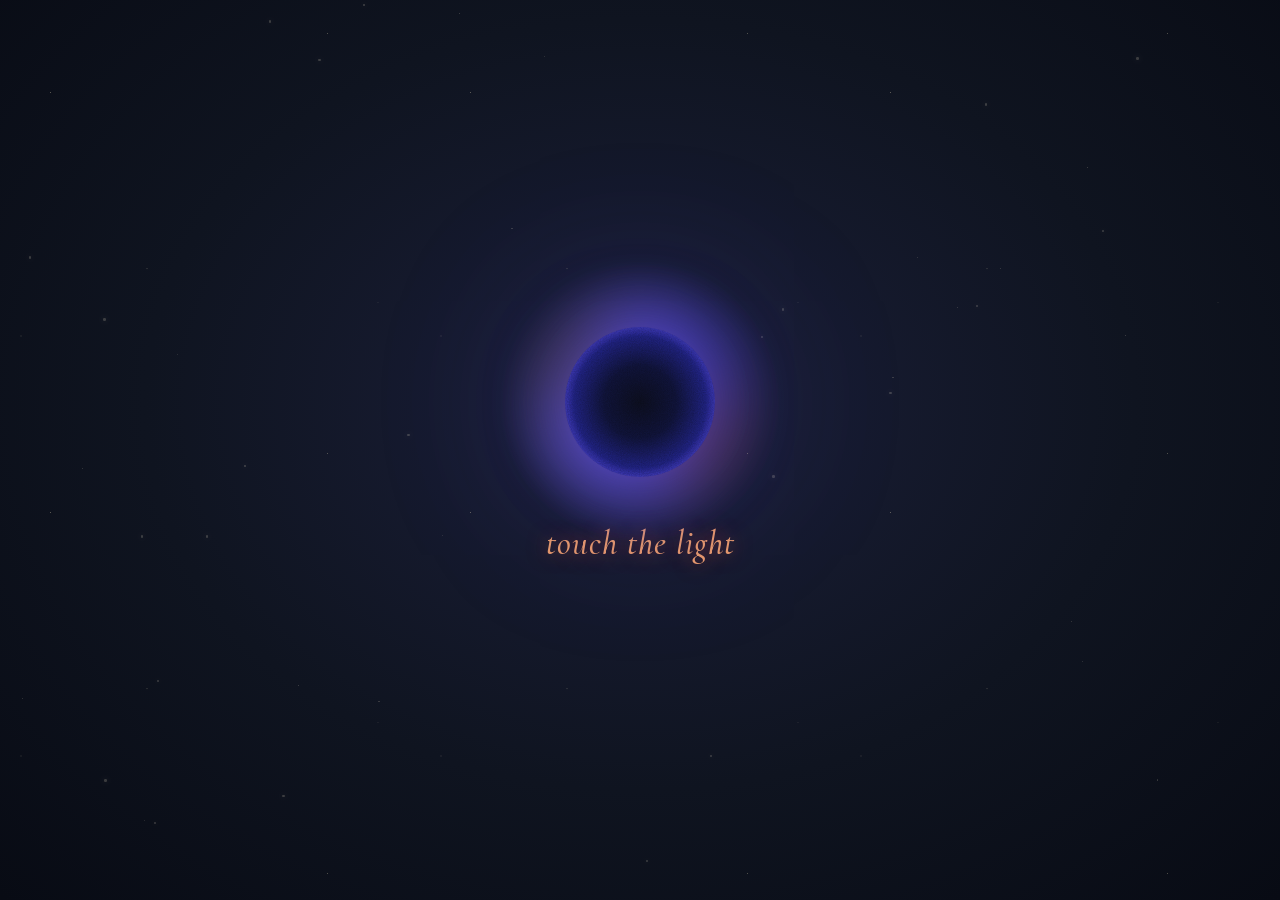
==== index.html @ 6b81ac53 "Add London Experimental Film Festival call Co-Authored-By: Claude Sonnet 5.5 <noreply@anthropic.com>" ====
<!doctype html>
<html lang="en">
<head>
<meta charset="utf-8">
<meta name="viewport" content="width=device-width, initial-scale=1">
<title>pour Lys</title>
<meta name="description" content="a tender little tracker for you">
<meta property="og:type" content="website">
<meta property="og:site_name" content="pour Lys">
<meta property="og:title" content="pour Lys">
<meta property="og:description" content="a tender little tracker for you">
<meta property="og:url" content="https://stepan-botarev.github.io/pour-lys/">
<meta property="og:image" content="https://stepan-botarev.github.io/pour-lys/og.jpg?v=2">
<meta property="og:image:type" content="image/jpeg">
<meta property="og:image:width" content="800">
<meta property="og:image:height" content="419">
<meta property="og:image:alt" content="pour Lys: a tender little tracker for you">
<meta name="twitter:card" content="summary_large_image">
<meta name="twitter:title" content="pour Lys">
<meta name="twitter:description" content="a tender little tracker for you">
<meta name="twitter:image" content="https://stepan-botarev.github.io/pour-lys/og.jpg?v=2">
<meta name="theme-color" content="#0f1420">
<link rel="preload" href="fonts/cormorantgaramond-italic-500.woff2" as="font" type="font/woff2" crossorigin>
<link rel="preload" href="fonts/spacemono-normal-400.woff2" as="font" type="font/woff2" crossorigin>
<link rel="icon" href="favicon.svg?v=1795093569" type="image/svg+xml">
<script src="gate.js?v=1795093569"></script>
<link rel="stylesheet" href="styles.css?v=1795093569">
</head>
<body>
<div class="sparkles" id="sparkles" aria-hidden="true"></div>
<div class="wrap">
  <header class="hero">
    <div>
      <h1>pour <span>Lys</span></h1>
    </div>
  </header>
  <main id="view"></main>
  <footer>from my trembling heart to yours</footer>
</div>
<dialog id="modal"></dialog>
<script src="config.js?v=1795093569"></script>
<script src="app.js?v=1795093569"></script>
</body>
</html>
---- styles.css ----
/* Pour Lys — night-film palette: ink-navy dark, Lumen Veil cream, Solar Resin peach,
   Ignition red and Majorelle blue. Light bleeds off every edge like halation on old film,
   with dust and grain over everything. */
@font-face { font-family: 'IBM Plex Mono'; font-weight: 500; font-display: swap; src: url(fonts/plexmono-cyrillic.woff2) format('woff2'); unicode-range: U+0301, U+0400-045F, U+0490-0491, U+04B0-04B1, U+2116; }
@font-face { font-family: 'IBM Plex Mono'; font-weight: 500; font-display: swap; src: url(fonts/plexmono-latin-ext.woff2) format('woff2'); unicode-range: U+0100-02BA, U+1E00-1EFF, U+20A0-20C4; }
@font-face { font-family: 'IBM Plex Mono'; font-weight: 500; font-display: swap; src: url(fonts/plexmono-latin.woff2) format('woff2'); unicode-range: U+0000-00FF, U+0131, U+2000-206F, U+20AC, U+2122; }

/* fonts served from this site, so they arrive fast and do not jump when they load */
@font-face { font-family: 'Cormorant Garamond'; font-style: italic; font-weight: 500; font-display: swap; src: url(fonts/cormorantgaramond-italic-500.woff2) format('woff2'); unicode-range: U+0000-00FF, U+0131, U+0152-0153, U+02BB-02BC, U+02C6, U+02DA, U+02DC, U+0304, U+0308, U+0329, U+2000-206F, U+20AC, U+2122, U+2191, U+2193, U+2212, U+2215, U+FEFF, U+FFFD; }
@font-face { font-family: 'Cormorant Garamond'; font-style: italic; font-weight: 600; font-display: swap; src: url(fonts/cormorantgaramond-italic-600.woff2) format('woff2'); unicode-range: U+0000-00FF, U+0131, U+0152-0153, U+02BB-02BC, U+02C6, U+02DA, U+02DC, U+0304, U+0308, U+0329, U+2000-206F, U+20AC, U+2122, U+2191, U+2193, U+2212, U+2215, U+FEFF, U+FFFD; }
@font-face { font-family: 'Cormorant Garamond'; font-style: normal; font-weight: 500; font-display: swap; src: url(fonts/cormorantgaramond-normal-500.woff2) format('woff2'); unicode-range: U+0000-00FF, U+0131, U+0152-0153, U+02BB-02BC, U+02C6, U+02DA, U+02DC, U+0304, U+0308, U+0329, U+2000-206F, U+20AC, U+2122, U+2191, U+2193, U+2212, U+2215, U+FEFF, U+FFFD; }
@font-face { font-family: 'Cormorant Garamond'; font-style: normal; font-weight: 600; font-display: swap; src: url(fonts/cormorantgaramond-normal-600.woff2) format('woff2'); unicode-range: U+0000-00FF, U+0131, U+0152-0153, U+02BB-02BC, U+02C6, U+02DA, U+02DC, U+0304, U+0308, U+0329, U+2000-206F, U+20AC, U+2122, U+2191, U+2193, U+2212, U+2215, U+FEFF, U+FFFD; }
@font-face { font-family: 'Space Mono'; font-style: normal; font-weight: 400; font-display: swap; src: url(fonts/spacemono-normal-400.woff2) format('woff2'); unicode-range: U+0000-00FF, U+0131, U+0152-0153, U+02BB-02BC, U+02C6, U+02DA, U+02DC, U+0304, U+0308, U+0329, U+2000-206F, U+20AC, U+2122, U+2191, U+2193, U+2212, U+2215, U+FEFF, U+FFFD; }
@font-face { font-family: 'Space Mono'; font-style: normal; font-weight: 700; font-display: swap; src: url(fonts/spacemono-normal-700.woff2) format('woff2'); unicode-range: U+0000-00FF, U+0131, U+0152-0153, U+02BB-02BC, U+02C6, U+02DA, U+02DC, U+0304, U+0308, U+0329, U+2000-206F, U+20AC, U+2122, U+2191, U+2193, U+2212, U+2215, U+FEFF, U+FFFD; }

:root {
  --bg: #0f1420;          /* ink navy */
  --bg-2: #151c2b;
  --lumen: #e6d7a8;       /* 01 Lumen Veil */
  --resin: #e89a6b;       /* 02 Solar Resin */
  --ember: #d93a1f;       /* 03 Ignition Trace */
  --hot: #ff5a36;
  --verdant: #6050dc;     /* 04 Majorelle blue */
  --leaf: #1f6b4e;
  --love: #ff6a5a;        /* hearts */
  --txt: #efe3bd;
  --muted: #a49c85;
  --line: rgba(230,215,168,.22);
  --ink: #14181f;
  --glow: rgba(255, 90, 54, .55);
  --glow-soft: rgba(255, 90, 54, .22);
  --font-body: 'Space Mono', 'IBM Plex Mono', ui-monospace, monospace;
  --font-head: 'Cormorant Garamond', 'Cormorant', Georgia, serif;
}

* { box-sizing: border-box; }
html { -webkit-text-size-adjust: 100%; background: var(--bg); overflow-x: hidden; max-width: 100%; overscroll-behavior-x: none; touch-action: pan-y pinch-zoom; }
html::before { content: ""; position: fixed; inset: 0; z-index: -1; pointer-events: none;
  background-image:
    radial-gradient(700px 480px at -4% 2%, rgba(217,58,31,.20), transparent 70%),
    radial-gradient(640px 520px at 104% 30%, rgba(96,80,220,.55), transparent 70%),
    radial-gradient(800px 520px at 60% 112%, rgba(232,154,107,.14), transparent 70%); }
body {
  margin: 0; min-height: 100vh; color: var(--txt); font: 400 14px/1.55 var(--font-body);
  overflow-x: hidden; max-width: 100%; touch-action: pan-y pinch-zoom;
}
/* film grain: a fine noise layer that jitters, plus dust specks */
body::before, body::after { content: ""; position: fixed; inset: 0; pointer-events: none; z-index: 100; }
body::before {
  opacity: .16; animation: grainShift 1.2s steps(4) infinite;
  background-image: url("data:image/svg+xml;utf8,<svg xmlns='http://www.w3.org/2000/svg' width='240' height='240'><filter id='n'><feTurbulence type='fractalNoise' baseFrequency='.85' numOctaves='2' stitchTiles='stitch'/><feColorMatrix values='0 0 0 0 .95  0 0 0 0 .9  0 0 0 0 .75  0 0 0 1.6 -.55'/></filter><rect width='100%' height='100%' filter='url(%23n)'/></svg>");
}
body::after {
  opacity: .55;
  background-image:
    radial-gradient(1px 1px at 12% 22%, rgba(239,227,189,.8), transparent 60%),
    radial-gradient(1px 1px at 78% 8%, rgba(239,227,189,.7), transparent 60%),
    radial-gradient(1.5px 1.5px at 35% 64%, rgba(239,227,189,.6), transparent 60%),
    radial-gradient(1px 1px at 90% 72%, rgba(239,227,189,.7), transparent 60%),
    radial-gradient(1px 1px at 55% 90%, rgba(239,227,189,.6), transparent 60%),
    radial-gradient(1.5px 1.5px at 5% 80%, rgba(239,227,189,.5), transparent 60%),
    radial-gradient(1px 1px at 66% 40%, rgba(239,227,189,.5), transparent 60%);
  background-size: 420px 420px; animation: dustPulse 9s ease-in-out infinite;
}
@keyframes grainShift { 0% { background-position: 0 0; } 25% { background-position: -22px 14px; } 50% { background-position: 18px -30px; } 75% { background-position: -40px -8px; } 100% { background-position: 0 0; } }
@keyframes grain { 0% { transform: translate(0,0); } 20% { transform: translate(-22px,14px); } 40% { transform: translate(18px,-30px); } 60% { transform: translate(-40px,-8px); } 80% { transform: translate(30px,26px); } 100% { transform: translate(0,0); } }
@keyframes dustPulse { 0%, 100% { opacity: .35; } 50% { opacity: .6; } }
@keyframes dust { 0% { background-position: 0 0; } 50% { background-position: 140px 90px; } 100% { background-position: -60px 200px; } }
@keyframes flick { 0%,100% { opacity: 1; } 47% { opacity: 1; } 48% { opacity: .86; } 50% { opacity: 1; } 78% { opacity: .93; } 80% { opacity: 1; } }
@keyframes breathe { 0%,100% { opacity: .85; } 50% { opacity: 1; } }
@keyframes flash { 0%,100% { filter: none; } 25% { filter: drop-shadow(0 0 26px var(--hot)) brightness(1.12); } }
@keyframes drift { 0% { transform: translateY(0) rotate(0); opacity: 0; } 12% { opacity: .9; } 80% { opacity: .55; } 100% { transform: translateY(-110vh) rotate(50deg); opacity: 0; } }
@media (prefers-reduced-motion: reduce) { * { animation: none !important; } .sparkles { display: none; } }

::selection { background: var(--ember); color: var(--lumen); }
button, input, select, textarea { font: inherit; color: inherit; }
a { color: var(--resin); }

.sparkles { position: fixed; inset: 0; pointer-events: none; z-index: 0; overflow: hidden; }
.sparkles i { position: absolute; bottom: -30px; font-style: normal; color: #e4e8ff; opacity: 0; text-shadow: 0 0 6px rgba(160,170,255,.9), 0 0 14px rgba(110,100,240,.6); will-change: transform, opacity; animation: drift linear infinite; }

.wrap { position: relative; z-index: 1; max-width: 1000px; margin: 0 auto; padding: 26px 18px 70px; }

/* ---------- hero ---------- */
.hero { position: relative; padding: 18px 0 0; margin-bottom: 48px; display: flex; flex-direction: column; align-items: center; gap: 56px; }
.hero h1 {
  margin: 0; font: italic 600 clamp(54px, 11vw, 108px)/1.1 var(--font-head); color: var(--lumen); letter-spacing: -1px;
  text-shadow: -2px 0 rgba(96,80,220,.85), 2px 0 rgba(217,58,31,.85), 0 0 18px rgba(255,90,54,.7), 0 0 50px rgba(255,90,54,.45);
}
.hero h1 span { color: var(--resin); }
.hero p { margin: 40px 0 0; color: var(--muted); font-size: 14px; letter-spacing: 2px; font-weight: 700; }
.hero p b { color: var(--love); text-shadow: 0 0 10px var(--hot); }
/* the four swatches, bleeding light to the left like the reference */
.swatches { display: flex; gap: 14px; margin: 0; flex: none; align-self: center; }
.swatches > * { position: relative; display: block; width: 190px; height: 44px; border-radius: 7px; margin: 0; }
.swatches > :nth-child(1) { --t: var(--lumen); }
.swatches > :nth-child(2) { --t: var(--resin); }
.legend button::before, .job-pick::before { content: ""; position: absolute; top: 0; right: 0; width: 140px; height: 100%; pointer-events: none; z-index: 0;
  background: radial-gradient(ellipse 100% 150% at 100% 0%, color-mix(in srgb, var(--c) 70%, transparent) 0%, color-mix(in srgb, var(--c) 25%, transparent) 38%, transparent 76%); filter: blur(5px); }

/* ---------- tabs (live inside the swatch bars) ---------- */
.tab { cursor: pointer; font: 700 14px var(--font-body); letter-spacing: 5px; text-align: center; transition: background .35s, color .35s, box-shadow .35s;
  background: transparent; color: var(--t); border: 1px solid color-mix(in srgb, var(--t) 55%, transparent); }
.tab:hover { border-color: var(--t); }
.tab[aria-selected="true"] { background: var(--t); color: var(--ink); border-color: var(--t); box-shadow: 0 0 26px rgba(160,150,255,.38), 0 0 8px rgba(255,170,205,.25); }

/* ---------- panel ---------- */
.panel { position: relative; background: linear-gradient(180deg, rgba(21,28,43,.9), rgba(15,20,32,.9)); border: 1px solid var(--line); border-radius: 10px; padding: 24px 24px 28px; box-shadow: 0 0 80px rgba(217,58,31,.10), inset 0 0 60px rgba(96,80,220,.25); }
.panel-head { display: flex; align-items: center; justify-content: space-between; gap: 12px; flex-wrap: wrap; }
.section-title { font: italic 600 44px/1 var(--font-head); margin: 0; color: var(--lumen); text-shadow: -1px 0 rgba(96,80,220,.8), 1px 0 rgba(217,58,31,.8), 0 0 22px rgba(255,90,54,.5); }
.actions { display: flex; gap: 10px; align-items: center; }
.icon-btn { cursor: pointer; width: 44px; height: 44px; display: grid; place-items: center; background: transparent; border: 1px solid var(--line); border-radius: 50%; font-size: 26px; font-weight: 700; color: var(--lumen); transition: .2s; }
.icon-btn:hover, .icon-btn:active { background: #6050dc; border-color: #8f84ff; color: #fff; box-shadow: 0 0 22px rgba(96,80,220,.55); }
.icon-btn:active { transform: scale(.95); }

.divider { height: 1px; margin: 18px 0; background: linear-gradient(90deg, var(--ember), rgba(96,80,220,.8) 40%, transparent); opacity: .9; box-shadow: 0 0 12px var(--glow-soft); }

/* ---------- filters ---------- */
.chips { display: flex; flex-wrap: wrap; gap: 8px; }
.chip { cursor: pointer; background: transparent; border: 1px solid var(--line); color: var(--txt); border-radius: 999px; padding: 5px 15px; font-size: 12px; font-weight: 700; transition: .2s; }
.chip:hover { border-color: var(--resin); color: var(--resin); }
.chip[aria-pressed="true"] { background: var(--lumen); color: var(--ink); border-color: var(--lumen); box-shadow: -8px 0 16px -4px rgba(150,140,255,.85), 0 0 20px rgba(255,190,220,.22); }
.search-in { width: 100%; max-width: 320px; background: rgba(0,0,0,.28); border: 1px solid var(--line); border-radius: 999px; padding: 8px 18px; outline: none; color: var(--lumen); }
.search-in::placeholder, .in::placeholder { color: var(--muted); }
.search-in:focus { border-color: var(--hot); box-shadow: 0 0 22px var(--glow-soft); }
.filter-row { display: flex; align-items: center; justify-content: space-between; gap: 14px; flex-wrap: wrap; }

.empty-note { text-align: center; padding: 56px 10px; color: var(--muted); font: normal 500 26px var(--font-head); text-shadow: 0 0 20px var(--glow-soft); }
.empty-note small { display: block; font: 400 12px var(--font-body); margin-top: 10px; }

/* ---------- cards: a swatch with its light bleeding off the left edge ---------- */
.card { --bar: var(--ember); position: relative; margin: 0 0 16px; padding: 20px 22px 16px 28px; border-radius: 12px; color: var(--txt);
  background: linear-gradient(180deg, rgba(255,255,255,.045), rgba(255,255,255,.02)); border: 1px solid rgba(230,215,168,.13); box-shadow: 0 12px 34px rgba(0,0,0,.28); }
.card { overflow: hidden; }
/* a soft light-leak in the top-right corner, in the colour of the status */
.card::after { content: ""; position: absolute; top: 0; right: 0; width: 220px; height: 170px; pointer-events: none; z-index: 0;
  background: radial-gradient(circle at 100% 0%, color-mix(in srgb, var(--bar) 75%, transparent) 0%, color-mix(in srgb, var(--bar) 32%, transparent) 24%, color-mix(in srgb, var(--bar) 10%, transparent) 50%, transparent 74%);
  filter: blur(8px); }
.card::before { content: ""; position: absolute; top: 16px; right: 18px; width: 6px; height: 6px; border-radius: 50%; background: #fff8e8; box-shadow: 0 0 12px 4px var(--bar); opacity: .9; z-index: 1; pointer-events: none; }
.card > * { position: relative; z-index: 1; }
.card.flash { animation: flash 2.4s ease; }
.card-head { display: flex; gap: 12px; align-items: baseline; }
.card-num { font: 400 11px var(--font-body); letter-spacing: 1px; color: var(--muted); }
.card-title { font: italic 600 26px/1.1 var(--font-head); margin: 0; color: var(--lumen); text-shadow: -1px 0 rgba(96,80,220,.55), 1px 0 rgba(217,58,31,.45); }
.score { position: absolute !important; top: 16px; right: 18px; min-width: 38px; text-align: center; padding: 2px 9px; border-radius: 999px; font-size: 11px; cursor: pointer;
  background: transparent; color: #c9c0ff; border: 1px solid rgba(143,132,255,.55); transition: .2s; }
.score:hover, .score.on { background: rgba(143,132,255,.18); border-color: #a99cff; }
.meta { margin: 10px 0 4px; font-size: 12.5px; line-height: 1.6; }
.meta div { margin: 2px 0; }
.meta b { color: var(--muted); font-weight: 400; }
.meta a { color: #b7adff; text-decoration-color: rgba(183,173,255,.4); }
.meta .near { color: #ffc340; }
.meta .soon { color: var(--hot); text-shadow: 0 0 10px rgba(255,90,54,.45); }
.meta .past { color: var(--hot); opacity: .65; }
.dates { border-top: 1px dashed rgba(230,215,168,.14); margin-top: 12px; padding-top: 10px; display: flex; flex-wrap: wrap; gap: 8px; min-height: 30px; align-items: center; }
.date-btn { cursor: pointer; background: transparent; border: 1px solid rgba(230,215,168,.2); border-radius: 999px; padding: 1px 10px; font-size: 11px; color: var(--muted); }
.date-btn.on { background: var(--lumen); color: var(--ink); border-color: var(--lumen); }
.date-txt { border: 1px solid rgba(230,215,168,.2); border-radius: 999px; padding: 1px 10px; font-size: 11px; color: var(--muted); }
.tools { display: flex; flex-wrap: wrap; align-items: center; gap: 8px; margin-top: 8px; }
.tools .sp { flex: 1; }
.tool { cursor: pointer; display: inline-flex; align-items: center; justify-content: center; gap: 6px; background: transparent; border: 1px solid rgba(230,215,168,.2); color: var(--lumen);
  border-radius: 999px; min-width: 42px; height: 42px; padding: 0 14px; font-size: 12.5px; transition: .2s; }
.tool:has(> .ico:only-child), .tool.fav { width: 42px; padding: 0; }
.tool .ico { display: inline-flex; line-height: 0; }
.tool:hover { border-color: rgba(230,215,168,.6); background: rgba(230,215,168,.06); }
.tool.done { border-color: rgba(143,132,255,.7); color: #c9c0ff; }
.tool.fav { color: #f3a9c9; } .tool.fav.on { background: rgba(255,158,196,.14); border-color: #f3a9c9; }
.tool.status { border-color: color-mix(in srgb, var(--bar) 70%, transparent); color: var(--lumen); }
.tool.status::before { content: ""; width: 7px; height: 7px; border-radius: 50%; background: var(--bar); box-shadow: 0 0 8px var(--bar); }
.tool.del:hover { border-color: #f3a9c9; color: #f3a9c9; }

/* ---------- popover menu ---------- */
.pop { position: absolute; z-index: 60; background: var(--bg-2); border: 1px solid var(--line); border-radius: 6px; padding: 6px; box-shadow: 0 0 40px rgba(217,58,31,.35), 0 14px 30px rgba(0,0,0,.6); display: grid; gap: 3px; min-width: 190px; }
.pop button { cursor: pointer; text-align: left; background: transparent; border: 0; border-radius: 4px; padding: 7px 10px; font-size: 13px; color: var(--txt); }
.pop button:hover { background: rgba(217,58,31,.3); }
.pop button.cur { background: var(--lumen); color: var(--ink); }

/* ---------- dialogs ---------- */
dialog { border: 1px solid var(--line); border-radius: 12px; padding: 0; background: var(--bg-2); color: var(--txt); width: min(720px, calc(100vw - 24px)); max-height: calc(100vh - 30px); box-shadow: 0 0 60px color-mix(in srgb, var(--dlg, #6050dc) 50%, transparent), 0 0 120px color-mix(in srgb, var(--dlg, #6050dc) 25%, transparent); }
dialog.wide { width: min(860px, calc(100vw - 24px)); }
dialog::backdrop { background: rgba(5,8,14,.72); backdrop-filter: blur(3px); }
.dlg-head { display: flex; align-items: center; justify-content: space-between; padding: 14px 20px; border-bottom: 1px solid var(--line); background: var(--bg-2); position: sticky; top: 0; z-index: 2; }
.dlg-head h2 { margin: 0; font: italic 600 30px var(--font-head); color: var(--lumen); text-shadow: -1px 0 rgba(96,80,220,.8), 1px 0 rgba(217,58,31,.6), 0 0 18px rgba(143,132,255,.5); }
.dlg-body { padding: 18px 20px 24px; }
.x { cursor: pointer; width: 34px; height: 34px; border: 1px solid var(--line); border-radius: 50%; background: transparent; font-weight: 700; color: var(--lumen); }
.x:hover { background: #6050dc; border-color: #8f84ff; color: #fff; }

.btn { cursor: pointer; background: var(--lumen); color: var(--ink); border: 0; border-radius: 7px; padding: 9px 18px; font-weight: 700; font-size: 12px; letter-spacing: 1.5px; transition: .15s;  }
.btn:hover { background: var(--resin); }
.btn:active { transform: translateY(1px); }
.btn.primary { background: #6050dc; color: #f4f1ff; }
.btn.primary:hover { background: #7366f0; box-shadow: 0 0 22px rgba(96,80,220,.5); }
.btn.ghost { background: transparent; color: var(--txt); border: 1px solid var(--line); box-shadow: none; }
.btn.ghost:hover { border-color: var(--resin); color: var(--resin); }
.btn-row { display: flex; flex-wrap: wrap; gap: 12px; margin-top: 16px; }

label.f { display: block; font-size: 11px; letter-spacing: 1.5px; color: var(--muted); margin: 14px 0 5px; text-transform: uppercase; }
.in, select.in, textarea.in { width: 100%; background: rgba(0,0,0,.3); border: 1px solid var(--line); border-radius: 3px; padding: 9px 12px; outline: none; color: var(--lumen); color-scheme: dark; }
.in:focus { border-color: #8f84ff; box-shadow: 0 0 22px rgba(96,80,220,.35); }
select.in option { background: var(--bg-2); }
textarea.in { min-height: 150px; resize: vertical; line-height: 1.55; }
textarea.big { min-height: 360px; }
.grid2 { display: grid; grid-template-columns: 1fr 1fr; gap: 0 14px; }
.hint { font-size: 12px; color: var(--muted); margin: 6px 0 0; }
.msg { margin-top: 10px; font-size: 12px; color: var(--hot); }

/* prep notes rendering */
.prep h4 { margin: 22px 0 6px; font: 700 15px var(--font-body); color: var(--resin); }
.prep ul { margin: 0; padding-left: 20px; } .prep li { margin: 3px 0; } .prep p { margin: 4px 0; }
.opts { display: flex; flex-wrap: wrap; gap: 8px; margin: 6px 0 4px; }
.opt { cursor: pointer; background: transparent; border: 1px solid var(--line); border-radius: 999px; padding: 4px 14px; font-size: 12px; font-weight: 700; color: var(--txt); }
.opt:hover { border-color: var(--resin); } .opt.on { background: var(--ember); border-color: var(--hot); color: #fff; }
.phrase { margin: 6px 0 10px; padding: 11px 16px; background: var(--lumen); color: var(--ink); border-radius: 7px; }

/* ---------- stats ---------- */
.stats-grid { display: grid; grid-template-columns: 250px 1fr; gap: 34px; align-items: center; }
.donut { position: relative; width: 230px; height: 230px; border-radius: 50%; display: grid; place-items: center; box-shadow: 0 0 60px rgba(96,80,220,.35), 0 0 0 1px var(--line); }
/* a fine film grain on the ring, nothing more */
.donut::before { content: ""; position: absolute; inset: 0; border-radius: 50%; pointer-events: none; opacity: .35;
  background: url("data:image/svg+xml;utf8,<svg xmlns='http://www.w3.org/2000/svg' width='160' height='160'><filter id='n'><feTurbulence type='fractalNoise' baseFrequency='.9' numOctaves='2' stitchTiles='stitch'/><feColorMatrix values='0 0 0 0 .5  0 0 0 0 .45  0 0 0 0 .35  0 0 0 .9 -.3'/></filter><rect width='160' height='160' filter='url(%23n)'/></svg>") 0 0 / 160px 160px; }
.donut-c { position: relative; z-index: 1; }
.donut-c { width: 136px; height: 136px; border-radius: 50%; background: var(--bg); display: grid; place-items: center; text-align: center; font: italic 600 54px/1 var(--font-head); color: var(--lumen); text-shadow: -1px 0 rgba(96,80,220,.8), 1px 0 rgba(217,58,31,.8), 0 0 22px rgba(255,90,54,.6); box-shadow: inset 0 0 30px rgba(96,80,220,.7); }
.donut-c small { display: block; font: 400 11px var(--font-body); color: var(--muted); letter-spacing: 1.5px; text-shadow: none; }
.legend { display: grid; gap: 12px; margin-left: 30px; }
.legend button { --c: var(--ember); position: relative; cursor: pointer; display: flex; justify-content: space-between; background: linear-gradient(180deg, rgba(255,255,255,.045), rgba(255,255,255,.02)); color: var(--lumen); border: 1px solid rgba(230,215,168,.13); box-shadow: 0 8px 22px rgba(0,0,0,.28); overflow: hidden; border-radius: 7px; padding: 9px 16px; font-weight: 700; transition: .15s; }
.legend button > * { position: relative; z-index: 1; }
.legend button:hover { border-color: rgba(230,215,168,.4); background: rgba(255,255,255,.07); }
.job-pick { --c: var(--ember); position: relative; cursor: pointer; display: block; text-align: left; background: linear-gradient(180deg, rgba(255,255,255,.045), rgba(255,255,255,.02)); color: var(--lumen); border: 1px solid rgba(230,215,168,.13); box-shadow: 0 8px 22px rgba(0,0,0,.28); overflow: hidden; border-radius: 7px; padding: 9px 14px; margin: 0 0 12px; width: 100%; }
.job-pick:hover { border-color: rgba(230,215,168,.4); background: rgba(255,255,255,.07); }

/* ---------- search dialog ---------- */
.sf { display: grid; grid-template-columns: 1fr 1fr; gap: 0 14px; }
details.multi { position: relative; }
details.multi summary { list-style: none; cursor: pointer; background: rgba(0,0,0,.3); border: 1px solid var(--line); border-radius: 3px; padding: 9px 12px; color: var(--lumen); }
details.multi summary::-webkit-details-marker { display: none; }
details.multi .box { position: absolute; z-index: 5; left: 0; right: 0; background: var(--bg-2); border: 1px solid var(--line); border-radius: 3px; padding: 8px; max-height: 240px; overflow: auto; box-shadow: 0 0 40px rgba(217,58,31,.35); }
details.multi label { display: flex; gap: 8px; padding: 3px 4px; cursor: pointer; }
details.grp { border-top: 1px dashed var(--line); padding: 12px 0; }
details.grp:first-of-type { border-top: 0; }
details.grp summary { cursor: pointer; font: italic 600 26px var(--font-head); color: var(--lumen); list-style: none; }
details.grp summary::-webkit-details-marker { display: none; }
details.grp summary .emo { font-style: normal; display: inline-block; margin-right: 2px; }
details.grp summary::after { content: "▾"; display: inline-block; margin-left: 10px; vertical-align: 0.12em; font: 400 14px var(--font-body); color: #7c6ff2; text-shadow: 0 0 8px rgba(96,80,220,.8); }
.gchips { display: flex; flex-wrap: wrap; gap: 9px; margin: 12px 0 4px; }
a.gchip { text-decoration: none; color: var(--ink); background: var(--lumen); border-radius: 7px; padding: 5px 14px; font-size: 12px; font-weight: 700; transition: .15s; }
a.gchip:hover { background: var(--resin); }
a.gchip.seen { background: #2f6b55; color: #dff5e6; }

footer { text-align: center; margin-top: 34px; font: italic 500 22px var(--font-head); color: #f0a982; text-shadow: -1px 0 rgba(96,80,220,.55), 1px 0 rgba(217,58,31,.4), 0 0 12px rgba(255,160,110,.55), 0 0 30px rgba(143,132,255,.35); }

@media (max-width: 680px) {
  .hero { } .swatches { width: 100%; margin-left: 0; gap: 10px; } .swatches > * { flex: 1; width: auto; }
  .stats-grid { grid-template-columns: 1fr; justify-items: center; gap: 26px; } .legend { width: 100%; margin-left: 0; }
  .grid2, .sf { grid-template-columns: 1fr; }
  .panel { padding: 16px 14px 20px; } .card { padding: 16px 14px 12px 20px; } .card-title { font-size: 23px; }
}

/* ---------- click glow: a slow wash of light, different every time ---------- */
@property --sx { syntax: "<percentage>"; inherits: false; initial-value: 0%; }
@property --sx2 { syntax: "<percentage>"; inherits: false; initial-value: 0%; }
.sweep { position: absolute !important; inset: 0; z-index: 2 !important; border-radius: inherit; overflow: hidden; pointer-events: none; z-index: 2; mix-blend-mode: normal;
  background:
    radial-gradient(ellipse var(--w) 170% at var(--sx) var(--y1), var(--c1), transparent 72%),
    radial-gradient(ellipse calc(var(--w) * .7) 140% at var(--sx2) var(--y2), var(--c2), transparent 72%);
  opacity: 0; filter: blur(6px);
  animation: sweepMove var(--dur) ease-in-out forwards, sweepFade var(--dur) ease-in-out forwards; }
@keyframes sweepMove { from { --sx: var(--from); --sx2: var(--from2); } to { --sx: var(--to); --sx2: var(--to2); } }
@keyframes sweepFade { 0% { opacity: 0; } 35% { opacity: .6; } 65% { opacity: .55; } 100% { opacity: 0; } }
.sweeping { animation: halo var(--dur, 3s) ease-in-out; }
@keyframes halo { 0%, 100% { filter: drop-shadow(0 0 0 transparent); } 40% { filter: drop-shadow(0 0 14px var(--halo)); } }

/* ---------- password gate: one small sun in the middle of space ---------- */
html.locked .wrap, html.locked .sparkles, html.locked dialog { display: none !important; }
.gate { overflow: hidden; position: fixed; inset: 0; z-index: 100; display: flex; flex-direction: column; align-items: center; justify-content: center; gap: 46px; margin: 0;
  background: radial-gradient(900px 700px at 50% 45%, #1b1f3a 0%, #0f1420 55%, #080b14 100%); transition: opacity 1.1s ease .5s; }
.gate-stars { position: absolute; inset: 0; transition: transform 6s cubic-bezier(.16,.72,.14,1); }
.gate.open .gate-stars { transform: scale(1.18); }
.gate-stars i { position: absolute; border-radius: 50%; background: #f6ead0; opacity: .2; box-shadow: 0 0 6px rgba(246,234,208,.8); animation: twinkle 5s ease-in-out infinite; }
@keyframes twinkle { 0%, 100% { opacity: .12; } 50% { opacity: .9; } }

.orb-wrap { position: relative; width: 150px; height: 150px; display: grid; place-items: center; transition: width 3.6s cubic-bezier(.45,.05,.2,1), height 3.6s cubic-bezier(.45,.05,.2,1); }
.gate.open .orb-wrap { width: min(400px, 82vw); height: min(400px, 82vw); }
.orb-halo { position: absolute; inset: -55%; border-radius: 50%; pointer-events: none; filter: blur(30px); opacity: .8;
  background: conic-gradient(from 0deg, rgba(96,80,220,.9), rgba(70,60,200,.75), rgba(255,90,54,.35), rgba(96,80,220,.9), rgba(120,100,240,.8), rgba(232,154,107,.3), rgba(96,80,220,.9));
  -webkit-mask: radial-gradient(circle, #000 25%, transparent 64%); mask: radial-gradient(circle, #000 25%, transparent 64%);
  animation: haloBreathe 8s ease-in-out infinite; will-change: opacity; transition: inset 3s cubic-bezier(.16,.72,.14,1); }
.gate.open .orb-halo { inset: -70%; }
@keyframes haloSpin { to { transform: rotate(360deg); } }
@keyframes haloBreathe { 0%, 100% { opacity: .55; } 50% { opacity: .9; } }
/* a dark heart ringed with Majorelle blue, soft and grainy like the reference */
.orb { position: relative; width: 100%; height: 100%; border-radius: 50%; cursor: pointer; display: grid; place-items: center; outline: none;
  background: radial-gradient(circle at 50% 50%, #0a0c1a 0%, #0d1030 34%, #1a1c6a 62%, rgba(84,72,222,.92) 84%, rgba(96,80,220,0) 100%);
  box-shadow: 0 0 70px 10px rgba(96,80,220,.45), 0 0 160px 40px rgba(70,60,200,.22);
  animation: orbBreathe 7s ease-in-out infinite; transition: box-shadow .6s; }
.orb::after { content: ""; position: absolute; inset: 0; border-radius: 50%; pointer-events: none; mix-blend-mode: overlay; opacity: .55;
  background-image: url("data:image/svg+xml;utf8,<svg xmlns='http://www.w3.org/2000/svg' width='160' height='160'><filter id='n'><feTurbulence type='fractalNoise' baseFrequency='.9' numOctaves='2' stitchTiles='stitch'/><feColorMatrix values='0 0 0 0 .5  0 0 0 0 .5  0 0 0 0 .5  0 0 0 1.4 -.2'/></filter><rect width='160' height='160' filter='url(%23n)'/></svg>"); }
.orb:hover, .orb:focus-visible { box-shadow: 0 0 90px 16px rgba(110,96,240,.6), 0 0 190px 50px rgba(70,60,200,.3); }
@keyframes orbBreathe { 0%, 100% { transform: scale(1); } 50% { transform: scale(1.04); } }

.orb input { position: absolute; inset: 0; width: 100%; height: 100%; background: transparent; border: 0; color: transparent; caret-color: transparent; font-size: 16px; opacity: 0; pointer-events: none; cursor: text; }
.orb input:focus { outline: none; }
.gate.open .orb input { pointer-events: auto; }
/* what you type is shown as it is, as glowing letters */
.whisper { position: relative; z-index: 1; display: block; max-width: 78%; min-height: 1.6em; text-align: center; overflow-wrap: anywhere; line-height: 1.25; opacity: 0; pointer-events: none; transition: opacity 1.6s ease 2.2s; }
.gate.open .whisper { opacity: 1; }
.whisper i { display: inline-block; font: italic 600 38px var(--font-head); color: var(--lumen); letter-spacing: .5px; text-shadow: -1px 0 rgba(96,80,220,.9), 1px 0 rgba(217,58,31,.8), 0 0 10px rgba(255,150,100,.8), 0 0 22px rgba(255,90,54,.5); animation: letterIn .5s ease-out both; }
@keyframes letterIn { from { opacity: 0; transform: translateY(5px); filter: blur(3px); } to { opacity: 1; transform: none; filter: none; } }
.whisper::after { content: ""; transform: skewX(-14deg); display: inline-block; width: 2px; height: 1.05em; margin-left: 3px; vertical-align: -0.15em; background: var(--lumen); box-shadow: 0 0 10px var(--hot); opacity: 0; }
.whisper:empty { display: flex; align-items: center; justify-content: center; gap: 8px; }
.whisper:empty::after { order: -1; margin-left: 0; height: 1.2em; width: 3px; }
/* the blinking caret appears when the pointer is over the field (or while it has focus) */
.gate.open .orb:hover .whisper::after, .gate.open .orb:focus-within .whisper::after { animation: caretBlink 1.1s ease-in-out infinite; }
.gate.open .orb { cursor: text; }
@keyframes caretBlink { 0%, 100% { opacity: .15; } 50% { opacity: 1; } }
.whisper:empty::before { content: "type your answer"; font: italic 500 28px var(--font-head); color: rgba(230,215,168,.66); letter-spacing: 1px; text-shadow: 0 0 16px rgba(96,80,220,.9); animation: whisperPulse 4.5s ease-in-out infinite; }
@keyframes whisperPulse { 0%, 100% { opacity: .45; } 50% { opacity: 1; } }
.orb.wrong { animation: orbWrong .7s ease; }
@keyframes orbWrong { 0%, 100% { transform: translateX(0); filter: none; } 20% { transform: translateX(-10px); filter: hue-rotate(140deg) saturate(1.8); } 45% { transform: translateX(9px); } 70% { transform: translateX(-5px); } }
.gate-hint { transition: opacity 1.1s ease; margin: 0; min-height: 1.5em; text-align: center; font: italic 500 34px var(--font-head); color: var(--resin); text-shadow: 0 0 20px var(--glow); letter-spacing: 1px; }
.gate.bloom { opacity: 0; pointer-events: none; }
.gate.bloom .orb-wrap { transform: scale(7); transition: transform 1.4s ease-in, width .9s, height .9s; }
.gate.bloom .orb { box-shadow: 0 0 120px 60px rgba(150,140,255,.8); }
.gate.bloom .gate-hint { opacity: 0; }

.inl-ico { display: inline-block; vertical-align: -0.2em; margin: 0 2px; color: var(--lumen); }
.donut-c > div { transform: translateY(-7px); }

.heart-ico { display: inline-block; vertical-align: -0.2em; line-height: 0; }
.heart-ico svg { display: block; }
.tool.fav .heart-ico svg { width: 22px; height: 22px; }
.tool.fav.on svg path { fill: currentColor; }
.chip .heart-ico { margin-right: 2px; }

/* header icons: one size, optically balanced */
.icon-btn svg { width: 22px; height: 22px; }
.icon-btn[aria-label="Add"] svg { transform: scale(.9); }
.icon-btn[aria-label="Music"] svg { transform: scale(1.06); }
.icon-btn[aria-label="Save or restore a copy"] svg { transform: scale(.94); }
.gate:not(.open) .orb-halo { pointer-events: auto; cursor: pointer; border-radius: 50%; }

/* comets: a bright head with a long fading tail, crossing the sky now and then */
.comet { position: absolute; left: 0; top: 0; width: 230px; height: 3px; pointer-events: none; opacity: 0; will-change: transform, opacity;
  transform: translate(var(--x), var(--y)) rotate(var(--a));
  animation: cometFly var(--t, 3s) cubic-bezier(.25,.1,.4,1) forwards; }
.comet b { position: absolute; inset: 0; border-radius: 3px;
  background: linear-gradient(90deg, rgba(143,132,255,0), rgba(170,180,255,.6) 50%, #eef0ff 90%, #fff);
  box-shadow: 0 0 14px rgba(143,132,255,.75), 0 0 34px rgba(110,100,240,.35); }
.comet b::after { content: ""; position: absolute; right: -4px; top: 50%; width: 9px; height: 9px; margin-top: -4.5px; border-radius: 50%; background: #fff;
  box-shadow: 0 0 10px 4px rgba(215,220,255,1), 0 0 28px 11px rgba(120,110,245,.75); }
@keyframes cometFly {
  0% { opacity: 0; transform: translate(var(--x), var(--y)) rotate(var(--a)) translateX(0); }
  8% { opacity: 1; }
  75% { opacity: .9; }
  100% { opacity: 0; transform: translate(var(--x), var(--y)) rotate(var(--a)) translateX(var(--d)); }
}
.comets { position: fixed; inset: 0; pointer-events: none; overflow: hidden; z-index: 0; }

/* the two ways of adding: conjure / quill */
.dlg-tabs { align-self: stretch; margin: 0 0 20px; }
.dlg-tabs .tab { flex: 1; width: auto; height: 42px; }

/* the key source stands out among the chips */
a.gchip.key { background: #6050dc; color: #f4f1ff; box-shadow: 0 0 18px rgba(96,80,220,.55); }
a.gchip.key:hover { background: #7366f0; }
.key-note { color: #a99cff; }

/* selects: our own chevron, set well inside the field */
select.in { -webkit-appearance: none; appearance: none; padding-right: 46px; border-radius: 8px; cursor: pointer;
  background-image: url("data:image/svg+xml;utf8,<svg xmlns='http://www.w3.org/2000/svg' width='14' height='14' viewBox='0 0 24 24' fill='none' stroke='%23e6d7a8' stroke-width='2.2' stroke-linecap='round' stroke-linejoin='round'><path d='M6 9l6 6 6-6'/></svg>"); background-repeat: no-repeat; background-position: right 20px center; background-size: 14px 14px; }
input.in[type="date"] { padding-right: 20px; }
input.in[type="date"]::-webkit-calendar-picker-indicator { margin-right: 4px; cursor: pointer; opacity: .8; }

/* phones: the category and status badges get their own row, the icon buttons sit neatly under them */
@media (max-width: 680px) {
  .tools { row-gap: 10px; }
  .tools .tool.status { order: -3; }
  .tools .tool[title="Change category"] { order: -2; }
  .tools .sp { order: -1; flex: 0 0 100%; height: 0; margin: 0; }
}

/* desktop: both badges have one fixed width, so they line up from card to card */
@media (min-width: 681px) {
  .tools .tool.status { width: 168px; padding: 0 12px; }
  .tools .tool[title="Change category"] { width: 146px; padding: 0 12px; }
}
.gate.wait .gate-hint, .gate.wait .whisper { opacity: 0 !important; }

/* arrival: "pour Lys" appears out of the dark on its own, then a veil lifts and slides away over everything else.
   One layer moves (transform only), so it stays smooth; it also blocks hovering until it is gone. */
.hero { z-index: 45; }
.hero h1 { animation: titleRise 2.8s ease-in-out backwards; }
html.seen .hero h1 { animation: none; }
@keyframes titleRise { from { opacity: 0; } to { opacity: 1; } }
.veil-box { position: absolute; left: calc(50% - 50vw); width: 100vw; top: 0; bottom: 0; z-index: 40; overflow: clip; pointer-events: none; }
.veil { position: absolute; left: 0; width: 100%; top: -30vh; height: 175vh; pointer-events: auto; will-change: transform;
  /* lies on the page itself (phone browsers paint page content under their bars, where fixed layers do not reach), just tall enough for that.
     A solid block plus a small soft edge keeps the moving layer cheap, which is what keeps the slide smooth. */
  animation: veilSlip 8s linear forwards; }
.veil::before { content: ""; position: absolute; left: 0; right: 0; top: 0; height: 300px;
  background: linear-gradient(180deg, rgba(15,20,32,0) 0, rgba(15,20,32,.78) 140px, #0f1420 300px); }
.veil::after { content: ""; position: absolute; left: 0; right: 0; top: 299px; bottom: 0; background: #0f1420; }
/* it holds still for the first 2.4 s (already ready on its own layer), then slips away */
@keyframes veilSlip { 0%, 30% { transform: translateY(0); animation-timing-function: cubic-bezier(.5,.05,.3,1); } 100% { transform: translateY(180vh); } }
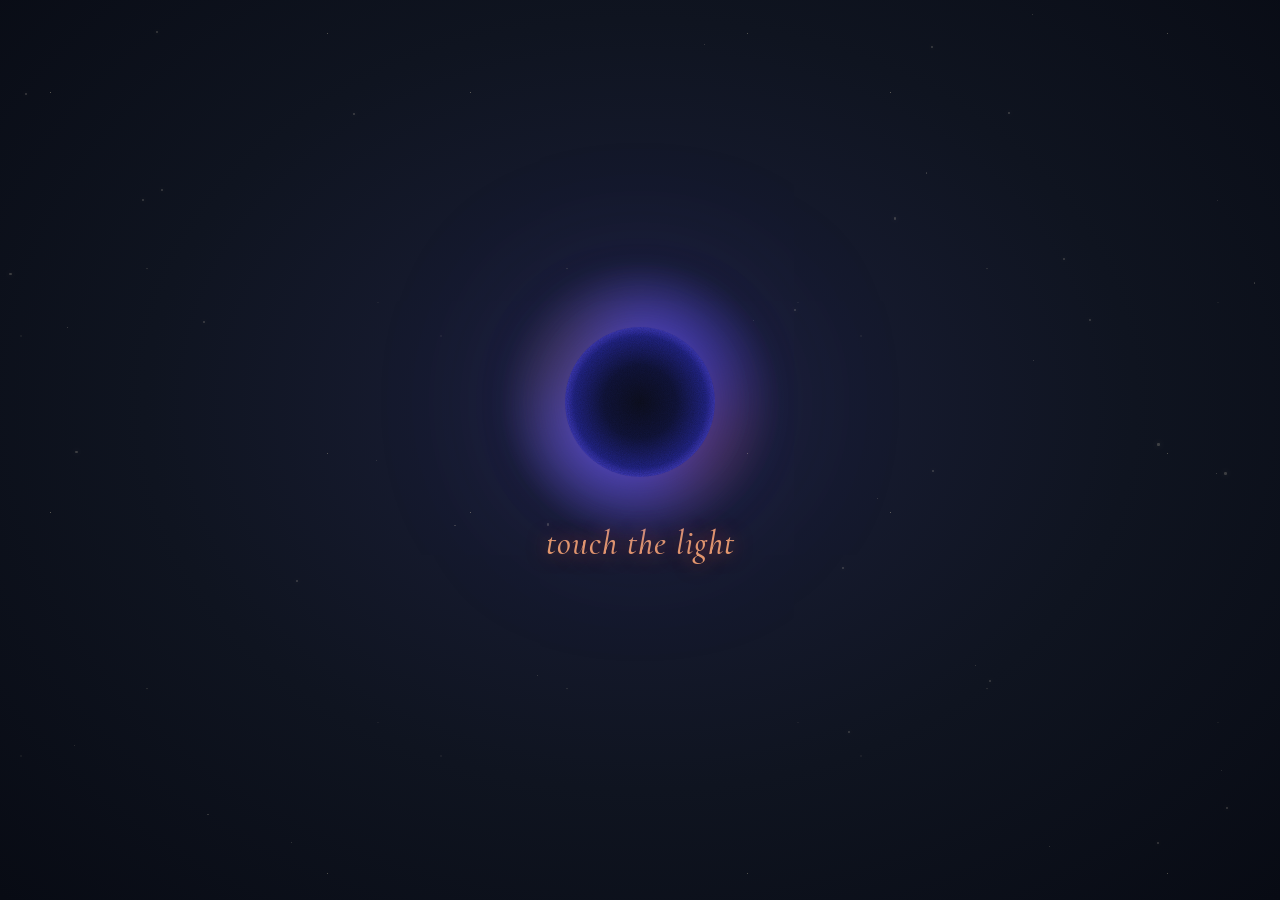
==== commit 8bd795fb: "Add Magma 98 Doubt issue poetry call Co-Authored-By: Claude Sonnet 5.5 <noreply@anthropic.com>" ====
--- a/index.html
+++ b/index.html
@@ -22,9 +22,9 @@
 <meta name="theme-color" content="#0f1420">
 <link rel="preload" href="fonts/cormorantgaramond-italic-500.woff2" as="font" type="font/woff2" crossorigin>
 <link rel="preload" href="fonts/spacemono-normal-400.woff2" as="font" type="font/woff2" crossorigin>
-<link rel="icon" href="favicon.svg?v=1795093569" type="image/svg+xml">
-<script src="gate.js?v=1795093569"></script>
-<link rel="stylesheet" href="styles.css?v=1795093569">
+<link rel="icon" href="favicon.svg?v=1795093665" type="image/svg+xml">
+<script src="gate.js?v=1795093665"></script>
+<link rel="stylesheet" href="styles.css?v=1795093665">
 </head>
 <body>
 <div class="sparkles" id="sparkles" aria-hidden="true"></div>
@@ -38,7 +38,7 @@
   <footer>from my trembling heart to yours</footer>
 </div>
 <dialog id="modal"></dialog>
-<script src="config.js?v=1795093569"></script>
-<script src="app.js?v=1795093569"></script>
+<script src="config.js?v=1795093665"></script>
+<script src="app.js?v=1795093665"></script>
 </body>
 </html>
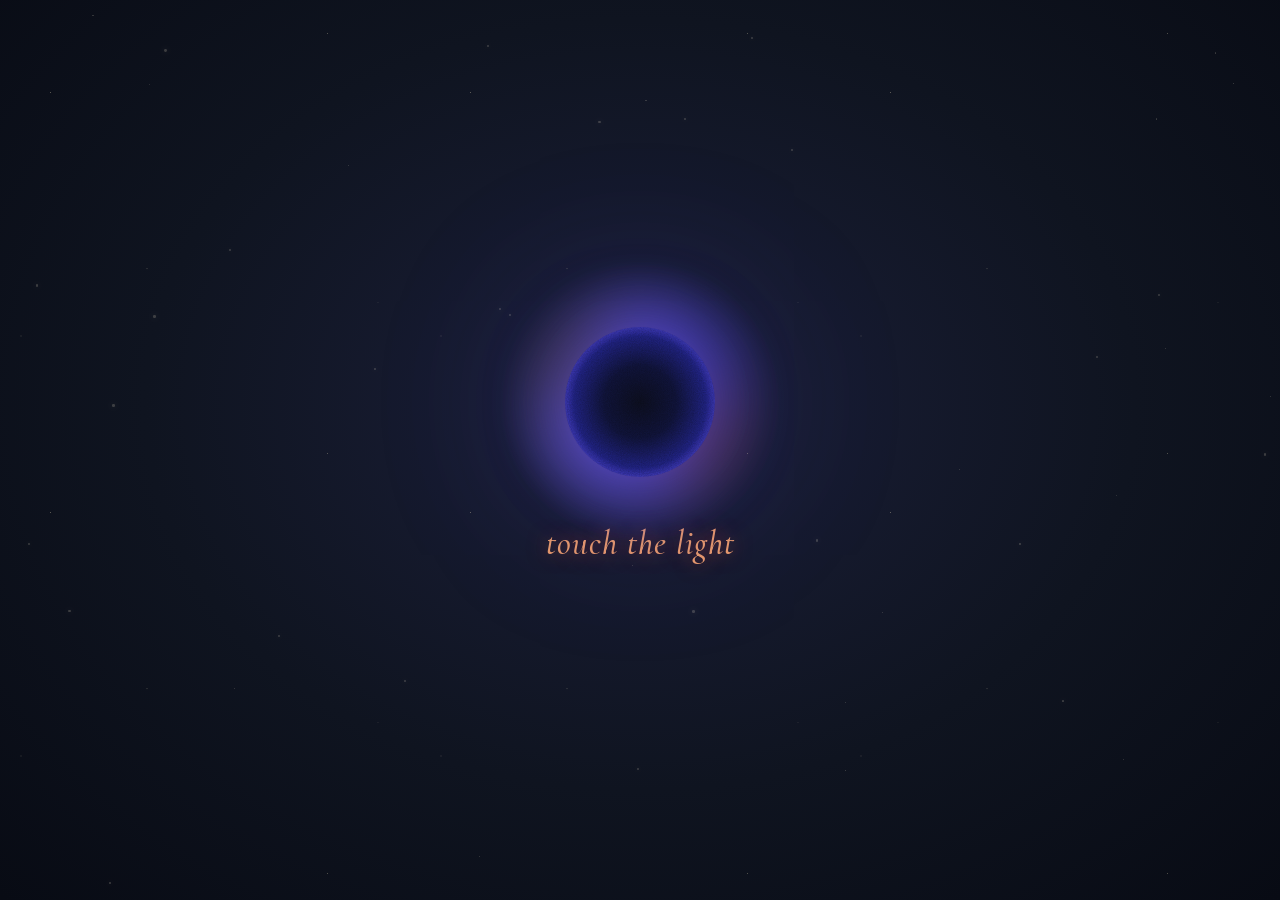
==== commit 988ce17a: "Add Women in Arts Magazine Issue 02 Home call Co-Authored-By: Claude Sonnet 5.5 <noreply@anthropic.c" ====
--- a/index.html
+++ b/index.html
@@ -22,9 +22,9 @@
 <meta name="theme-color" content="#0f1420">
 <link rel="preload" href="fonts/cormorantgaramond-italic-500.woff2" as="font" type="font/woff2" crossorigin>
 <link rel="preload" href="fonts/spacemono-normal-400.woff2" as="font" type="font/woff2" crossorigin>
-<link rel="icon" href="favicon.svg?v=1795093665" type="image/svg+xml">
-<script src="gate.js?v=1795093665"></script>
-<link rel="stylesheet" href="styles.css?v=1795093665">
+<link rel="icon" href="favicon.svg?v=1795093737" type="image/svg+xml">
+<script src="gate.js?v=1795093737"></script>
+<link rel="stylesheet" href="styles.css?v=1795093737">
 </head>
 <body>
 <div class="sparkles" id="sparkles" aria-hidden="true"></div>
@@ -38,7 +38,7 @@
   <footer>from my trembling heart to yours</footer>
 </div>
 <dialog id="modal"></dialog>
-<script src="config.js?v=1795093665"></script>
-<script src="app.js?v=1795093665"></script>
+<script src="config.js?v=1795093737"></script>
+<script src="app.js?v=1795093737"></script>
 </body>
 </html>
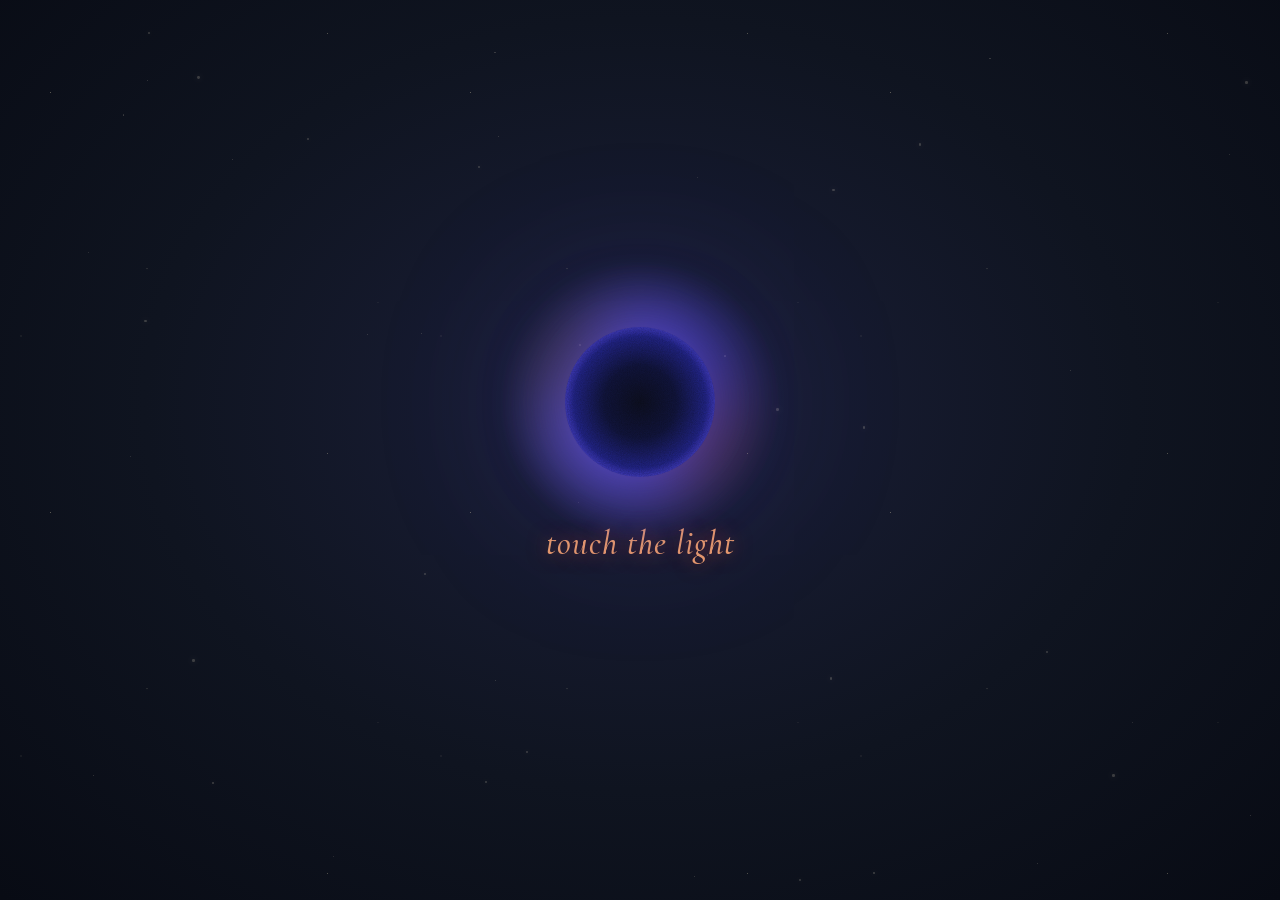
==== commit 712cee5b: "Add Small World City Issue 13 call Co-Authored-By: Claude Sonnet 5.5 <noreply@anthropic.com>" ====
--- a/index.html
+++ b/index.html
@@ -22,9 +22,9 @@
 <meta name="theme-color" content="#0f1420">
 <link rel="preload" href="fonts/cormorantgaramond-italic-500.woff2" as="font" type="font/woff2" crossorigin>
 <link rel="preload" href="fonts/spacemono-normal-400.woff2" as="font" type="font/woff2" crossorigin>
-<link rel="icon" href="favicon.svg?v=1795093737" type="image/svg+xml">
-<script src="gate.js?v=1795093737"></script>
-<link rel="stylesheet" href="styles.css?v=1795093737">
+<link rel="icon" href="favicon.svg?v=1795093910" type="image/svg+xml">
+<script src="gate.js?v=1795093910"></script>
+<link rel="stylesheet" href="styles.css?v=1795093910">
 </head>
 <body>
 <div class="sparkles" id="sparkles" aria-hidden="true"></div>
@@ -38,7 +38,7 @@
   <footer>from my trembling heart to yours</footer>
 </div>
 <dialog id="modal"></dialog>
-<script src="config.js?v=1795093737"></script>
-<script src="app.js?v=1795093737"></script>
+<script src="config.js?v=1795093910"></script>
+<script src="app.js?v=1795093910"></script>
 </body>
 </html>
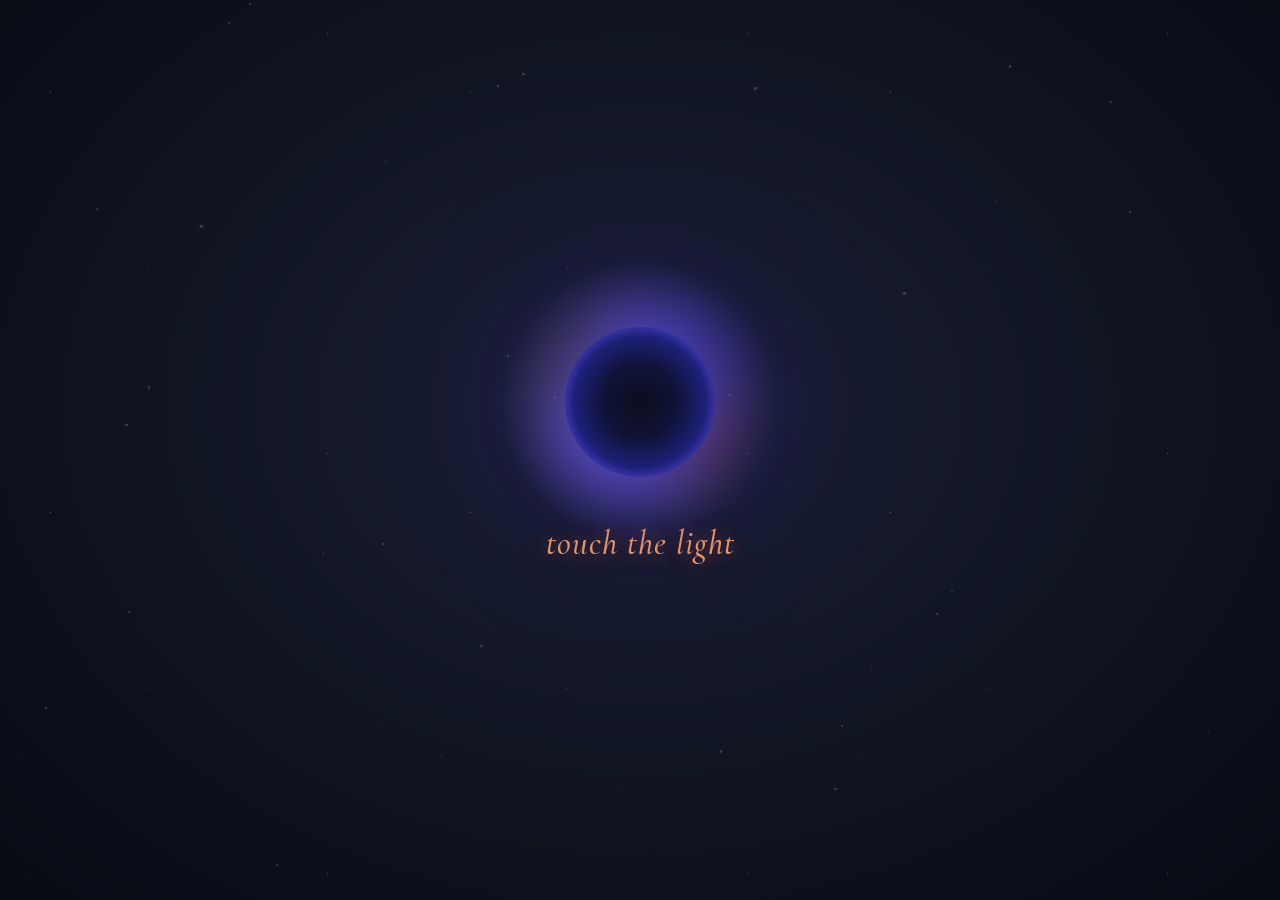
==== commit f23aceb1: "Open Calls search: always Berlin, London or remote Co-Authored-By: Claude Sonnet 5.5 <noreply@anthro" ====
--- a/index.html
+++ b/index.html
@@ -22,9 +22,9 @@
 <meta name="theme-color" content="#0f1420">
 <link rel="preload" href="fonts/cormorantgaramond-italic-500.woff2" as="font" type="font/woff2" crossorigin>
 <link rel="preload" href="fonts/spacemono-normal-400.woff2" as="font" type="font/woff2" crossorigin>
-<link rel="icon" href="favicon.svg?v=1795093910" type="image/svg+xml">
-<script src="gate.js?v=1795093910"></script>
-<link rel="stylesheet" href="styles.css?v=1795093910">
+<link rel="icon" href="favicon.svg?v=1795093969" type="image/svg+xml">
+<script src="gate.js?v=1795093969"></script>
+<link rel="stylesheet" href="styles.css?v=1795093969">
 </head>
 <body>
 <div class="sparkles" id="sparkles" aria-hidden="true"></div>
@@ -38,7 +38,7 @@
   <footer>from my trembling heart to yours</footer>
 </div>
 <dialog id="modal"></dialog>
-<script src="config.js?v=1795093910"></script>
-<script src="app.js?v=1795093910"></script>
+<script src="config.js?v=1795093969"></script>
+<script src="app.js?v=1795093969"></script>
 </body>
 </html>
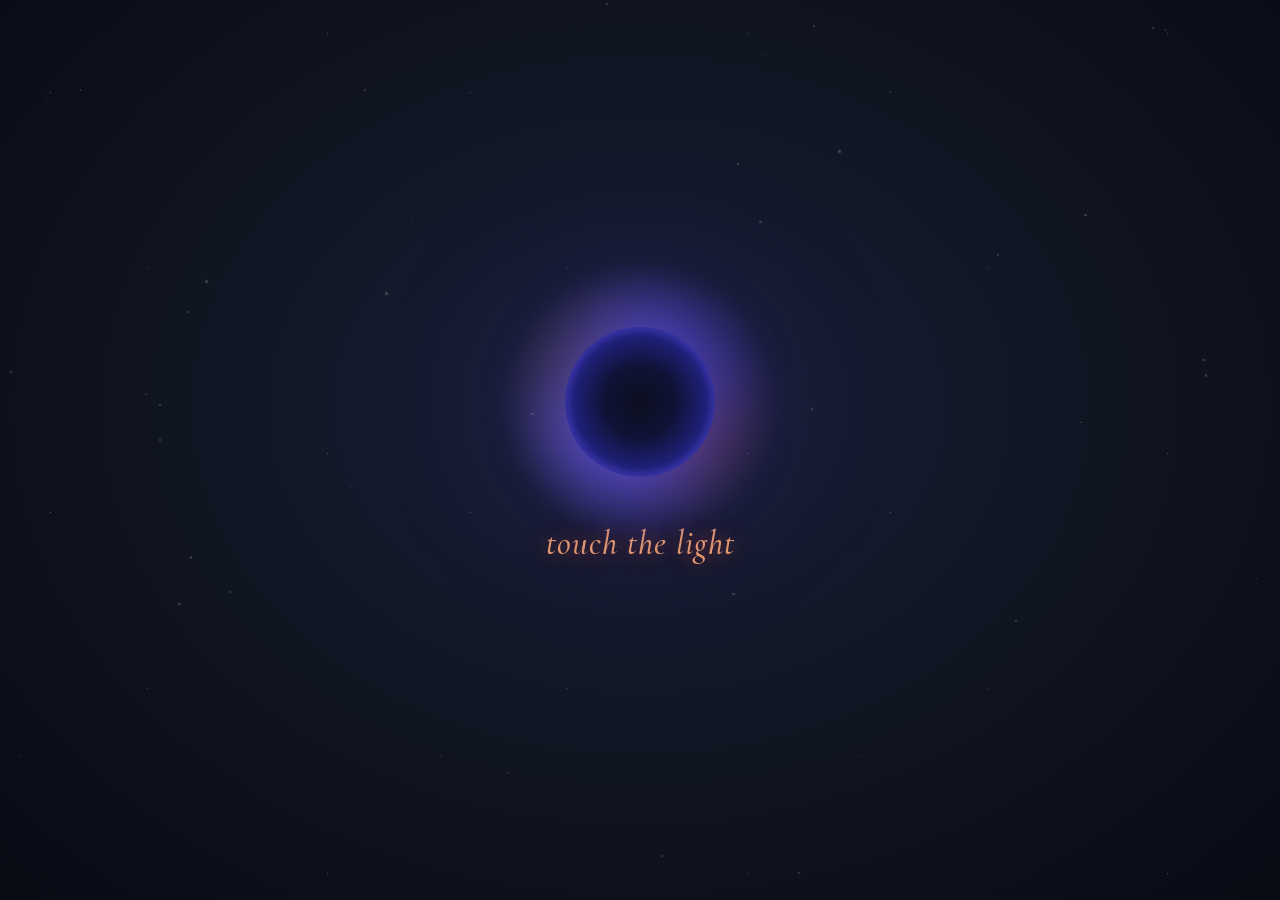
==== commit 2a45f485: "Deleted starter entries stay deleted after list updates and restore Co-Authored-By: Claude Sonnet 5." ====
--- a/index.html
+++ b/index.html
@@ -22,9 +22,9 @@
 <meta name="theme-color" content="#0f1420">
 <link rel="preload" href="fonts/cormorantgaramond-italic-500.woff2" as="font" type="font/woff2" crossorigin>
 <link rel="preload" href="fonts/spacemono-normal-400.woff2" as="font" type="font/woff2" crossorigin>
-<link rel="icon" href="favicon.svg?v=1795093969" type="image/svg+xml">
-<script src="gate.js?v=1795093969"></script>
-<link rel="stylesheet" href="styles.css?v=1795093969">
+<link rel="icon" href="favicon.svg?v=1795789775" type="image/svg+xml">
+<script src="gate.js?v=1795789775"></script>
+<link rel="stylesheet" href="styles.css?v=1795789775">
 </head>
 <body>
 <div class="sparkles" id="sparkles" aria-hidden="true"></div>
@@ -38,7 +38,7 @@
   <footer>from my trembling heart to yours</footer>
 </div>
 <dialog id="modal"></dialog>
-<script src="config.js?v=1795093969"></script>
-<script src="app.js?v=1795093969"></script>
+<script src="config.js?v=1795789775"></script>
+<script src="app.js?v=1795789775"></script>
 </body>
 </html>
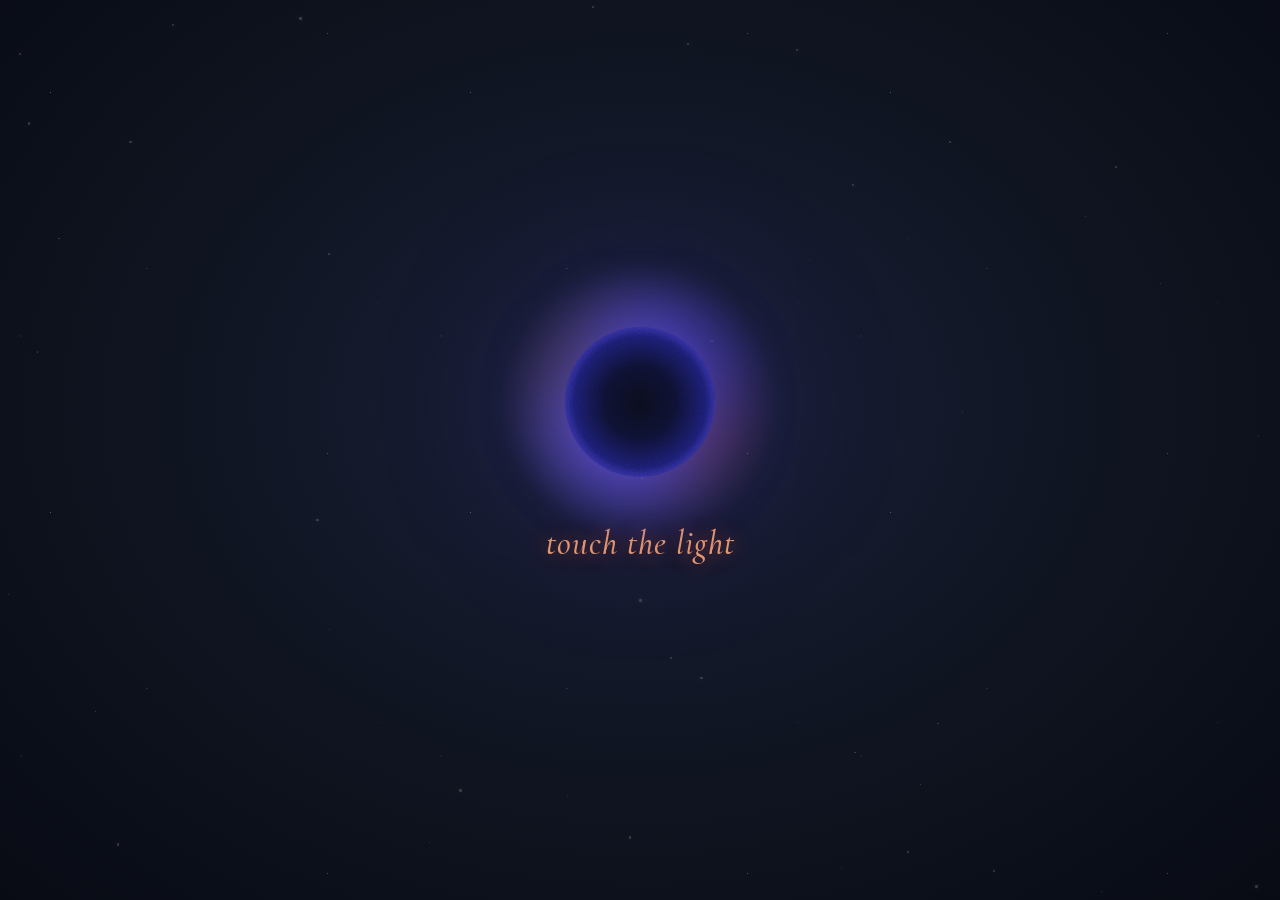
==== commit e41229d7: "Describe the project on its own terms Co-Authored-By: Claude Sonnet 5.5 <noreply@anthropic.com>" ====
--- a/index.html
+++ b/index.html
@@ -22,9 +22,9 @@
 <meta name="theme-color" content="#0f1420">
 <link rel="preload" href="fonts/cormorantgaramond-italic-500.woff2" as="font" type="font/woff2" crossorigin>
 <link rel="preload" href="fonts/spacemono-normal-400.woff2" as="font" type="font/woff2" crossorigin>
-<link rel="icon" href="favicon.svg?v=1795789775" type="image/svg+xml">
-<script src="gate.js?v=1795789775"></script>
-<link rel="stylesheet" href="styles.css?v=1795789775">
+<link rel="icon" href="favicon.svg?v=1795789893" type="image/svg+xml">
+<script src="gate.js?v=1795789893"></script>
+<link rel="stylesheet" href="styles.css?v=1795789893">
 </head>
 <body>
 <div class="sparkles" id="sparkles" aria-hidden="true"></div>
@@ -38,7 +38,7 @@
   <footer>from my trembling heart to yours</footer>
 </div>
 <dialog id="modal"></dialog>
-<script src="config.js?v=1795789775"></script>
-<script src="app.js?v=1795789775"></script>
+<script src="config.js?v=1795789893"></script>
+<script src="app.js?v=1795789893"></script>
 </body>
 </html>
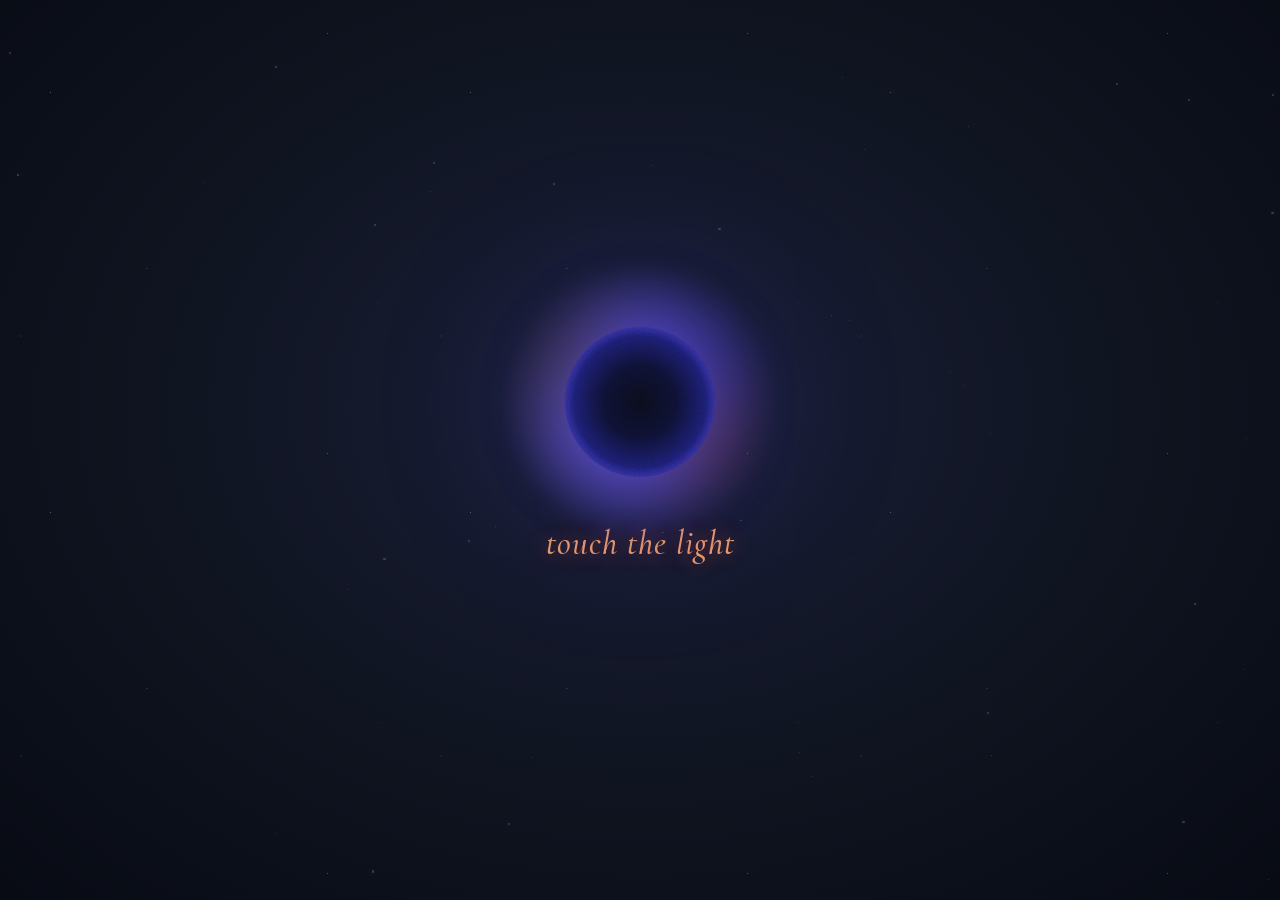
==== commit 5b6c985f: "Stop tracking the macOS folder icon file Co-Authored-By: Claude Sonnet 5.5 <noreply@anthropic.com>" ====
--- a/index.html
+++ b/index.html
@@ -22,9 +22,9 @@
 <meta name="theme-color" content="#0f1420">
 <link rel="preload" href="fonts/cormorantgaramond-italic-500.woff2" as="font" type="font/woff2" crossorigin>
 <link rel="preload" href="fonts/spacemono-normal-400.woff2" as="font" type="font/woff2" crossorigin>
-<link rel="icon" href="favicon.svg?v=1795789893" type="image/svg+xml">
-<script src="gate.js?v=1795789893"></script>
-<link rel="stylesheet" href="styles.css?v=1795789893">
+<link rel="icon" href="favicon.svg?v=1795789907" type="image/svg+xml">
+<script src="gate.js?v=1795789907"></script>
+<link rel="stylesheet" href="styles.css?v=1795789907">
 </head>
 <body>
 <div class="sparkles" id="sparkles" aria-hidden="true"></div>
@@ -38,7 +38,7 @@
   <footer>from my trembling heart to yours</footer>
 </div>
 <dialog id="modal"></dialog>
-<script src="config.js?v=1795789893"></script>
-<script src="app.js?v=1795789893"></script>
+<script src="config.js?v=1795789907"></script>
+<script src="app.js?v=1795789907"></script>
 </body>
 </html>
